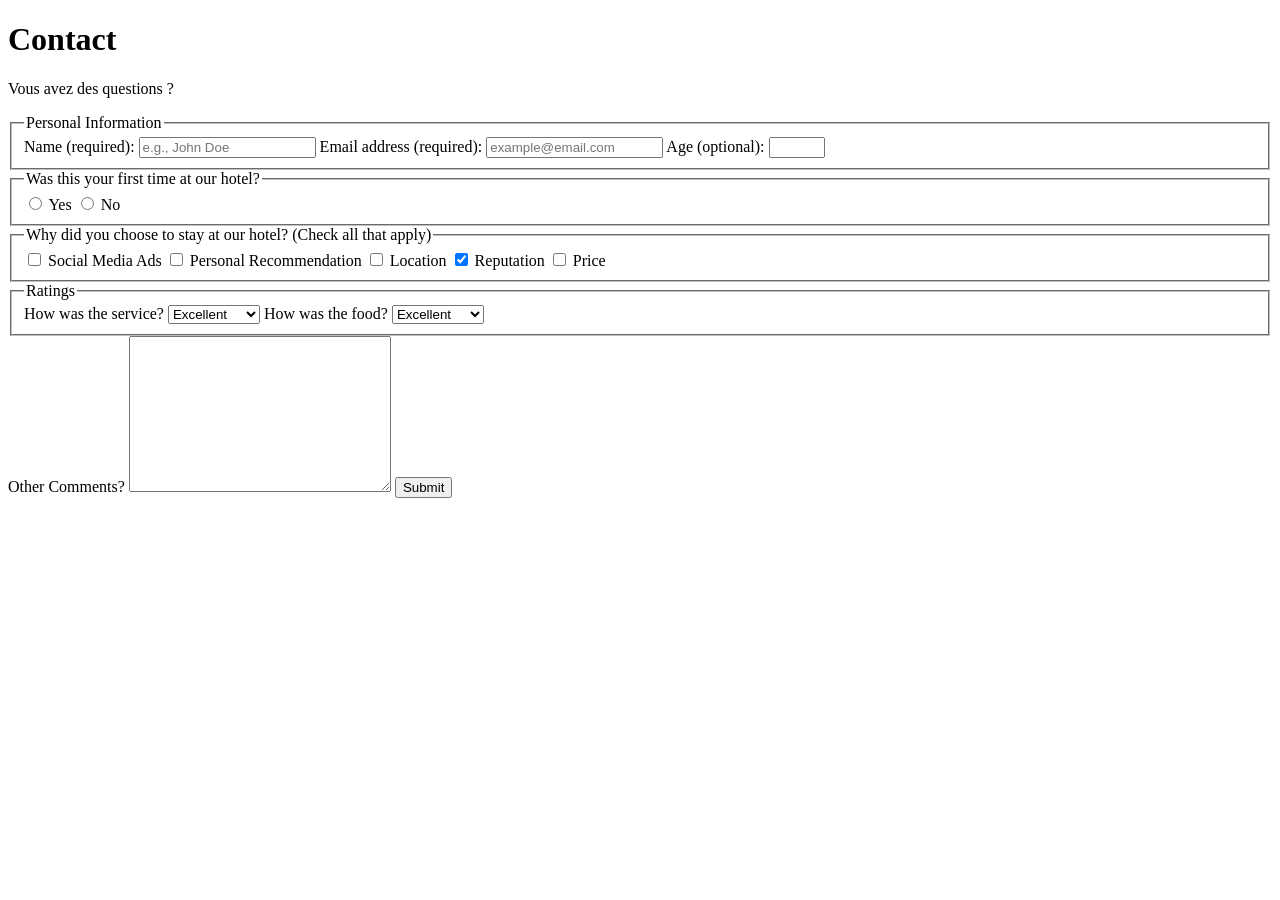
==== templates/index.html @ 032e2564 "commit fin de session" ====
<!DOCTYPE html>
<html lang="en">
  <head>
    <meta charset="UTF-8" />
    <title>Contact</title>
  </head>
  <body>
    <header>
      <h1>Contact</h1>
      <p>
        Vous avez des questions ? 
      </p>
    </header>
    <main>
      <form method="POST" action="https://hotel-feedback.freecodecamp.org">
        <fieldset>
          <legend>Personal Information</legend>
          <label for="full-name">Name (required):</label>
          <input type="text" id="full-name" name="name" placeholder="e.g., John Doe" required size="20">

          <label for="email">Email address (required):</label>
          <input
            placeholder="example@email.com"
            required
            id="email"
            type="email"
            name="email"
            size="20"
          />
          <label for="age">Age (optional):</label>
          <input type="number" name="age" id="age" min="3" max="100" />
        </fieldset>

        <fieldset>
          <legend>Was this your first time at our hotel?</legend>
          <input id="yes-option" type="radio" name="hotel-stay" />
          <label for="yes-option">Yes</label>
          <input id="no-option" type="radio" name="hotel-stay" />
          <label for="no-option">No</label>
        </fieldset>

        <fieldset>
          <legend>
            Why did you choose to stay at our hotel? (Check all that apply)
          </legend>

          <input type="checkbox" id="ads" name="choice" value="ads" />
          <label for="ads">Social Media Ads</label>

          <input
            type="checkbox"
            id="recommendation"
            name="choice"
            value="recommendation"
          />
          <label for="recommendation">Personal Recommendation</label>
          
          <input type="checkbox" id="location" name="choice" value="location" />
          <label for="location">Location</label>

          <input
            checked
            type="checkbox"
            id="reputation"
            name="choice"
            value="reputation"
          />
          <label for="reputation">Reputation</label>
          
          <input type="checkbox" id="price" name="choice" value="price" />
          <label for="price">Price</label>
        </fieldset>

        <fieldset>
          <legend>Ratings</legend>

          <label for="service">How was the service?</label>

          <select name="service" id="service">
            <option value="poor">Poor</option>
            <option value="satisfactory">Satisfactory</option>
            <option value="good">Good</option>
            <option value="very-good">Very Good</option>
            <option selected value="excellent">Excellent</option>
          </select>

          <label for="food">How was the food?</label>

          <select name="food" id="food">
            <option value="poor">Poor</option>
            <option value="satisfactory">Satisfactory</option>
            <option value="good">Good</option>
            <option value="very-good">Very Good</option>
            <option selected value="excellent">Excellent</option>
          </select>
        </fieldset>

        <label for="comments">Other Comments?</label>
        <textarea cols="30" rows="10" name="comments" id="comments"></textarea>

<button type="submit">Submit</button>        
      </form>
    </main>
  </body>
</html>
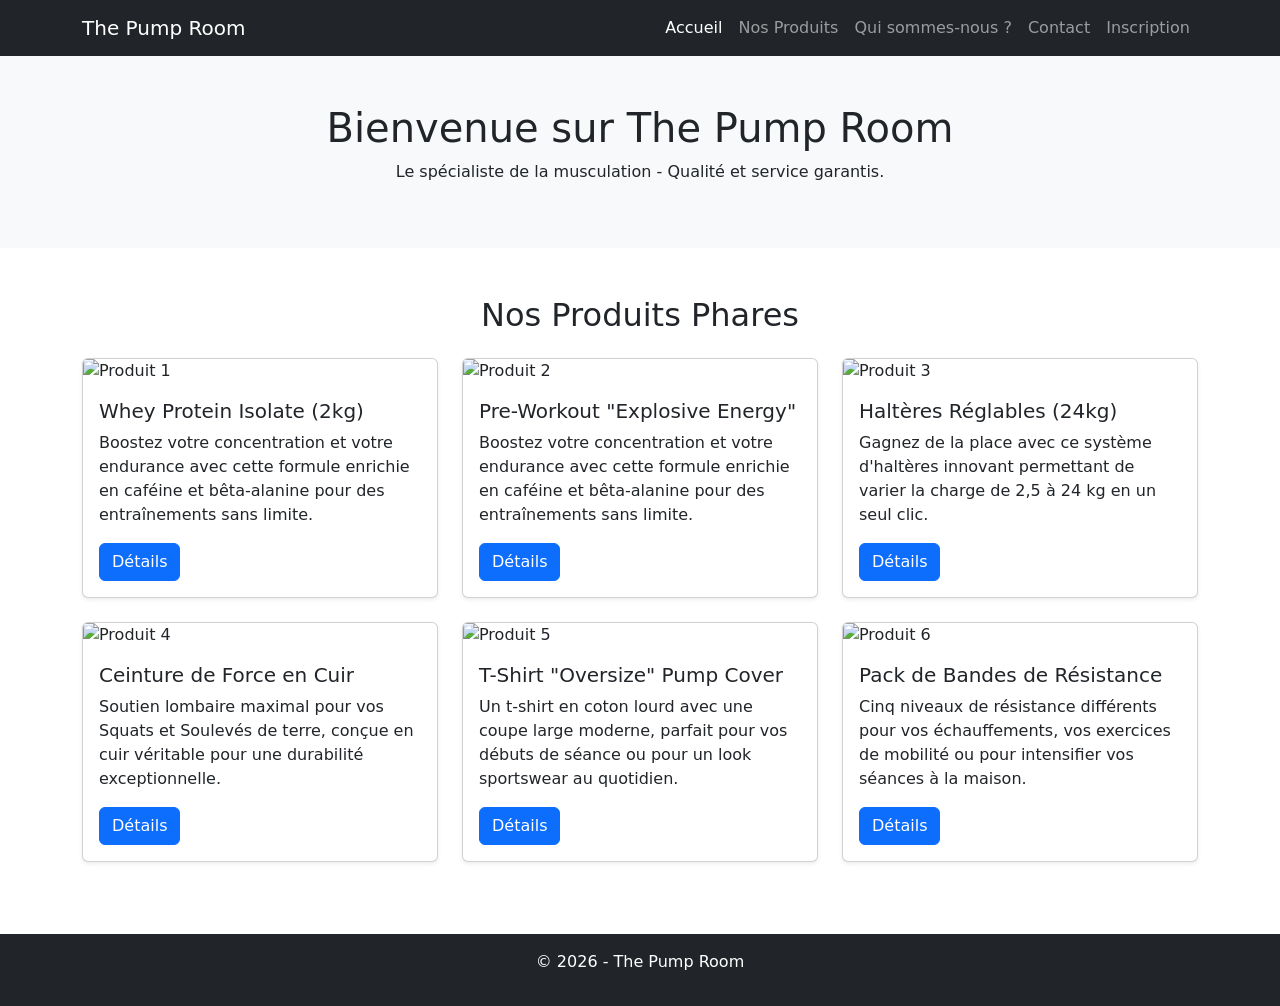
==== commit c0ab80e9: "ajout fichier contact.html" ====
--- a/templates/index.html
+++ b/templates/index.html
@@ -1,105 +1,108 @@
 <!DOCTYPE html>
-<html lang="en">
-  <head>
-    <meta charset="UTF-8" />
-    <title>Contact</title>
-  </head>
-  <body>
-    <header>
-      <h1>Contact</h1>
-      <p>
-        Vous avez des questions ? 
-      </p>
+<html lang="fr">
+<head>
+    <meta charset="UTF-8">
+    <meta name="viewport" content="width=device-width, initial-scale=1.0">
+    <title>The Pump Room - Accueil</title>
+    <link href="https://cdn.jsdelivr.net/npm/bootstrap@5.3.0/dist/css/bootstrap.min.css" rel="stylesheet">
+    <link rel="stylesheet" href="css/style.css">
+</head>
+<body>
+
+    <nav class="navbar navbar-expand-lg navbar-dark bg-dark">
+        <div class="container">
+            <a class="navbar-brand" href="index.html">The Pump Room</a>
+            <div class="navbar-nav">
+                <a class="nav-link active" href="index.html">Accueil</a> 
+                <a class="nav-link" href="articles.html">Nos Produits</a> 
+                <a class="nav-link" href="equipe.html">Qui sommes-nous ?</a> 
+                <a class="nav-link" href="contact.html">Contact</a>
+                <a class="nav-link" href="inscription.html">Inscription</a>
+            </div>
+        </div>
+    </nav>
+
+    <header class="bg-light p-5 text-center">
+        <h1>Bienvenue sur The Pump Room</h1>
+        <p>Le spécialiste de la musculation - Qualité et service garantis.</p>
     </header>
-    <main>
-      <form method="POST" action="https://hotel-feedback.freecodecamp.org">
-        <fieldset>
-          <legend>Personal Information</legend>
-          <label for="full-name">Name (required):</label>
-          <input type="text" id="full-name" name="name" placeholder="e.g., John Doe" required size="20">
 
-          <label for="email">Email address (required):</label>
-          <input
-            placeholder="example@email.com"
-            required
-            id="email"
-            type="email"
-            name="email"
-            size="20"
-          />
-          <label for="age">Age (optional):</label>
-          <input type="number" name="age" id="age" min="3" max="100" />
-        </fieldset>
+    <main class="container my-5">
+        <h2 class="text-center mb-4">Nos Produits Phares</h2>
+        <div class="row">
+            
+            <div class="col-md-4 mb-4">
+                <div class="card h-100 shadow-sm">
+                    <img src="" class="card-img-top" alt="Produit 1">
+                    <div class="card-body">
+                        <h5 class="card-title">Whey Protein Isolate (2kg)</h5>
+                        <p class="card-text">Boostez votre concentration et votre endurance avec cette formule enrichie en caféine et bêta-alanine pour des entraînements sans limite.</p>
+                        <a href="#" class="btn btn-primary">Détails</a>
+                    </div>
+                </div>
+            </div>
 
-        <fieldset>
-          <legend>Was this your first time at our hotel?</legend>
-          <input id="yes-option" type="radio" name="hotel-stay" />
-          <label for="yes-option">Yes</label>
-          <input id="no-option" type="radio" name="hotel-stay" />
-          <label for="no-option">No</label>
-        </fieldset>
+            <div class="col-md-4 mb-4">
+                <div class="card h-100 shadow-sm">
+                    <img src="" class="card-img-top" alt="Produit 2">
+                    <div class="card-body">
+                        <h5 class="card-title">Pre-Workout "Explosive Energy"</h5>
+                        <p class="card-text">Boostez votre concentration et votre endurance avec cette formule enrichie en caféine et bêta-alanine pour des entraînements sans limite.</p>
+                        <a href="#" class="btn btn-primary">Détails</a>
+                    </div>
+                </div>
+            </div>
 
-        <fieldset>
-          <legend>
-            Why did you choose to stay at our hotel? (Check all that apply)
-          </legend>
+            <div class="col-md-4 mb-4">
+                <div class="card h-100 shadow-sm">
+                    <img src="" class="card-img-top" alt="Produit 3">
+                    <div class="card-body">
+                        <h5 class="card-title">Haltères Réglables (24kg)</h5>
+                        <p class="card-text">Gagnez de la place avec ce système d'haltères innovant permettant de varier la charge de 2,5 à 24 kg en un seul clic.</p>
+                        <a href="#" class="btn btn-primary">Détails</a>
+                    </div>
+                </div>
+            </div>
 
-          <input type="checkbox" id="ads" name="choice" value="ads" />
-          <label for="ads">Social Media Ads</label>
+            <div class="col-md-4 mb-4">
+                <div class="card h-100 shadow-sm">
+                    <img src="" class="card-img-top" alt="Produit 4">
+                    <div class="card-body">
+                        <h5 class="card-title">Ceinture de Force en Cuir</h5>
+                        <p class="card-text">Soutien lombaire maximal pour vos Squats et Soulevés de terre, conçue en cuir véritable pour une durabilité exceptionnelle.</p>
+                        <a href="#" class="btn btn-primary">Détails</a>
+                    </div>
+                </div>
+            </div>
 
-          <input
-            type="checkbox"
-            id="recommendation"
-            name="choice"
-            value="recommendation"
-          />
-          <label for="recommendation">Personal Recommendation</label>
-          
-          <input type="checkbox" id="location" name="choice" value="location" />
-          <label for="location">Location</label>
+            <div class="col-md-4 mb-4">
+                <div class="card h-100 shadow-sm">
+                    <img src="" class="card-img-top" alt="Produit 5">
+                    <div class="card-body">
+                        <h5 class="card-title">T-Shirt "Oversize" Pump Cover</h5>
+                        <p class="card-text">Un t-shirt en coton lourd avec une coupe large moderne, parfait pour vos débuts de séance ou pour un look sportswear au quotidien.</p>
+                        <a href="#" class="btn btn-primary">Détails</a>
+                    </div>
+                </div>
+            </div>
 
-          <input
-            checked
-            type="checkbox"
-            id="reputation"
-            name="choice"
-            value="reputation"
-          />
-          <label for="reputation">Reputation</label>
-          
-          <input type="checkbox" id="price" name="choice" value="price" />
-          <label for="price">Price</label>
-        </fieldset>
+            <div class="col-md-4 mb-4">
+                <div class="card h-100 shadow-sm">
+                    <img src="" class="card-img-top" alt="Produit 6">
+                    <div class="card-body">
+                        <h5 class="card-title">Pack de Bandes de Résistance</h5>
+                        <p class="card-text">Cinq niveaux de résistance différents pour vos échauffements, vos exercices de mobilité ou pour intensifier vos séances à la maison.</p>
+                        <a href="#" class="btn btn-primary">Détails</a>
+                    </div>
+                </div>
+            </div>
 
-        <fieldset>
-          <legend>Ratings</legend>
+        </div>
+    </main>
 
-          <label for="service">How was the service?</label>
+    <footer class="bg-dark text-white text-center py-3">
+        <p>&copy; 2026 - The Pump Room</p>
+    </footer>
 
-          <select name="service" id="service">
-            <option value="poor">Poor</option>
-            <option value="satisfactory">Satisfactory</option>
-            <option value="good">Good</option>
-            <option value="very-good">Very Good</option>
-            <option selected value="excellent">Excellent</option>
-          </select>
-
-          <label for="food">How was the food?</label>
-
-          <select name="food" id="food">
-            <option value="poor">Poor</option>
-            <option value="satisfactory">Satisfactory</option>
-            <option value="good">Good</option>
-            <option value="very-good">Very Good</option>
-            <option selected value="excellent">Excellent</option>
-          </select>
-        </fieldset>
-
-        <label for="comments">Other Comments?</label>
-        <textarea cols="30" rows="10" name="comments" id="comments"></textarea>
-
-<button type="submit">Submit</button>        
-      </form>
-    </main>
-  </body>
+</body>
 </html>
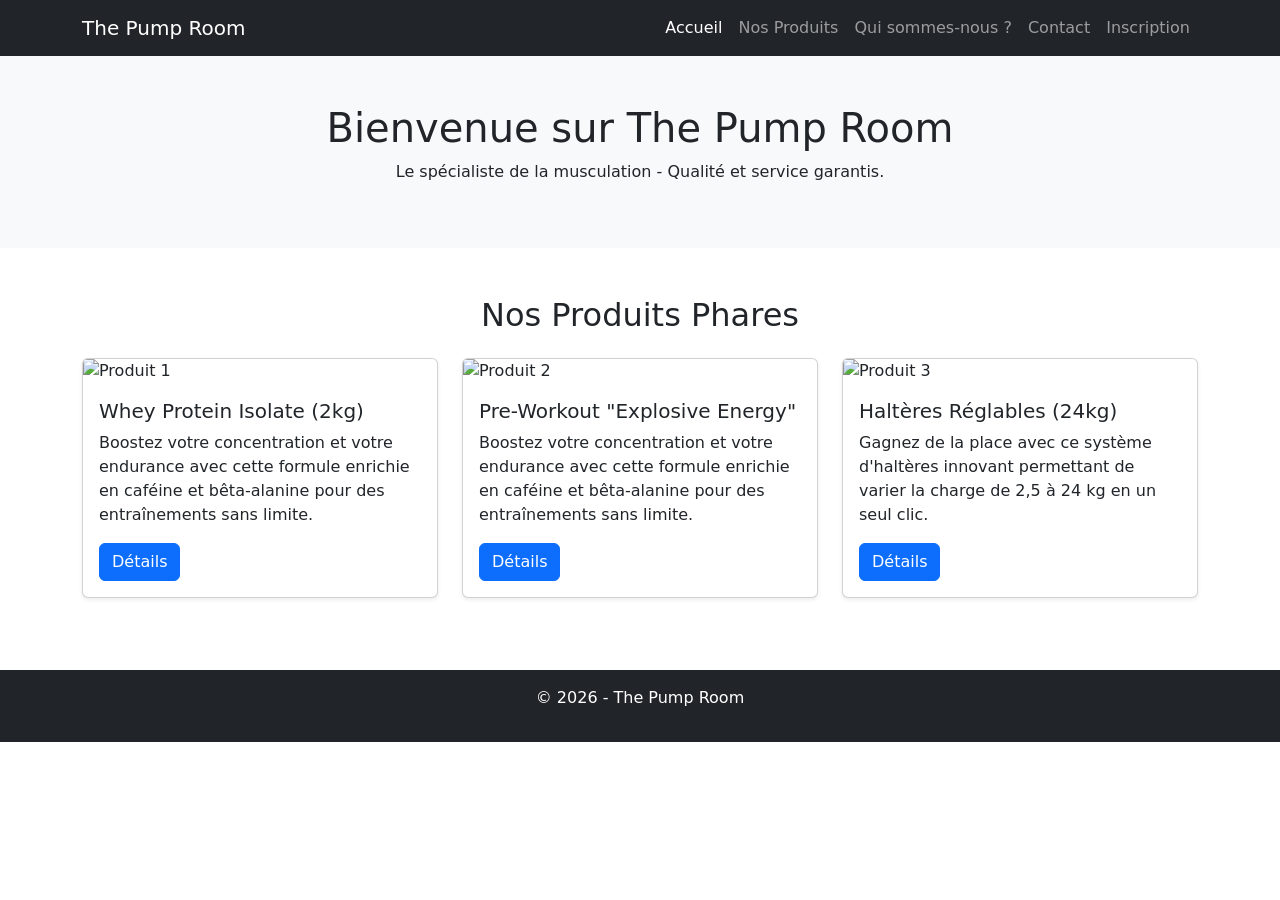
==== commit 12c889ee: "ajout dossier pour les images avec les images" ====
--- a/templates/index.html
+++ b/templates/index.html
@@ -33,7 +33,7 @@
             
             <div class="col-md-4 mb-4">
                 <div class="card h-100 shadow-sm">
-                    <img src="" class="card-img-top" alt="Produit 1">
+                    <img src="../" class="card-img-top" alt="Produit 1">
                     <div class="card-body">
                         <h5 class="card-title">Whey Protein Isolate (2kg)</h5>
                         <p class="card-text">Boostez votre concentration et votre endurance avec cette formule enrichie en caféine et bêta-alanine pour des entraînements sans limite.</p>
@@ -63,40 +63,6 @@
                     </div>
                 </div>
             </div>
-
-            <div class="col-md-4 mb-4">
-                <div class="card h-100 shadow-sm">
-                    <img src="" class="card-img-top" alt="Produit 4">
-                    <div class="card-body">
-                        <h5 class="card-title">Ceinture de Force en Cuir</h5>
-                        <p class="card-text">Soutien lombaire maximal pour vos Squats et Soulevés de terre, conçue en cuir véritable pour une durabilité exceptionnelle.</p>
-                        <a href="#" class="btn btn-primary">Détails</a>
-                    </div>
-                </div>
-            </div>
-
-            <div class="col-md-4 mb-4">
-                <div class="card h-100 shadow-sm">
-                    <img src="" class="card-img-top" alt="Produit 5">
-                    <div class="card-body">
-                        <h5 class="card-title">T-Shirt "Oversize" Pump Cover</h5>
-                        <p class="card-text">Un t-shirt en coton lourd avec une coupe large moderne, parfait pour vos débuts de séance ou pour un look sportswear au quotidien.</p>
-                        <a href="#" class="btn btn-primary">Détails</a>
-                    </div>
-                </div>
-            </div>
-
-            <div class="col-md-4 mb-4">
-                <div class="card h-100 shadow-sm">
-                    <img src="" class="card-img-top" alt="Produit 6">
-                    <div class="card-body">
-                        <h5 class="card-title">Pack de Bandes de Résistance</h5>
-                        <p class="card-text">Cinq niveaux de résistance différents pour vos échauffements, vos exercices de mobilité ou pour intensifier vos séances à la maison.</p>
-                        <a href="#" class="btn btn-primary">Détails</a>
-                    </div>
-                </div>
-            </div>
-
         </div>
     </main>
 
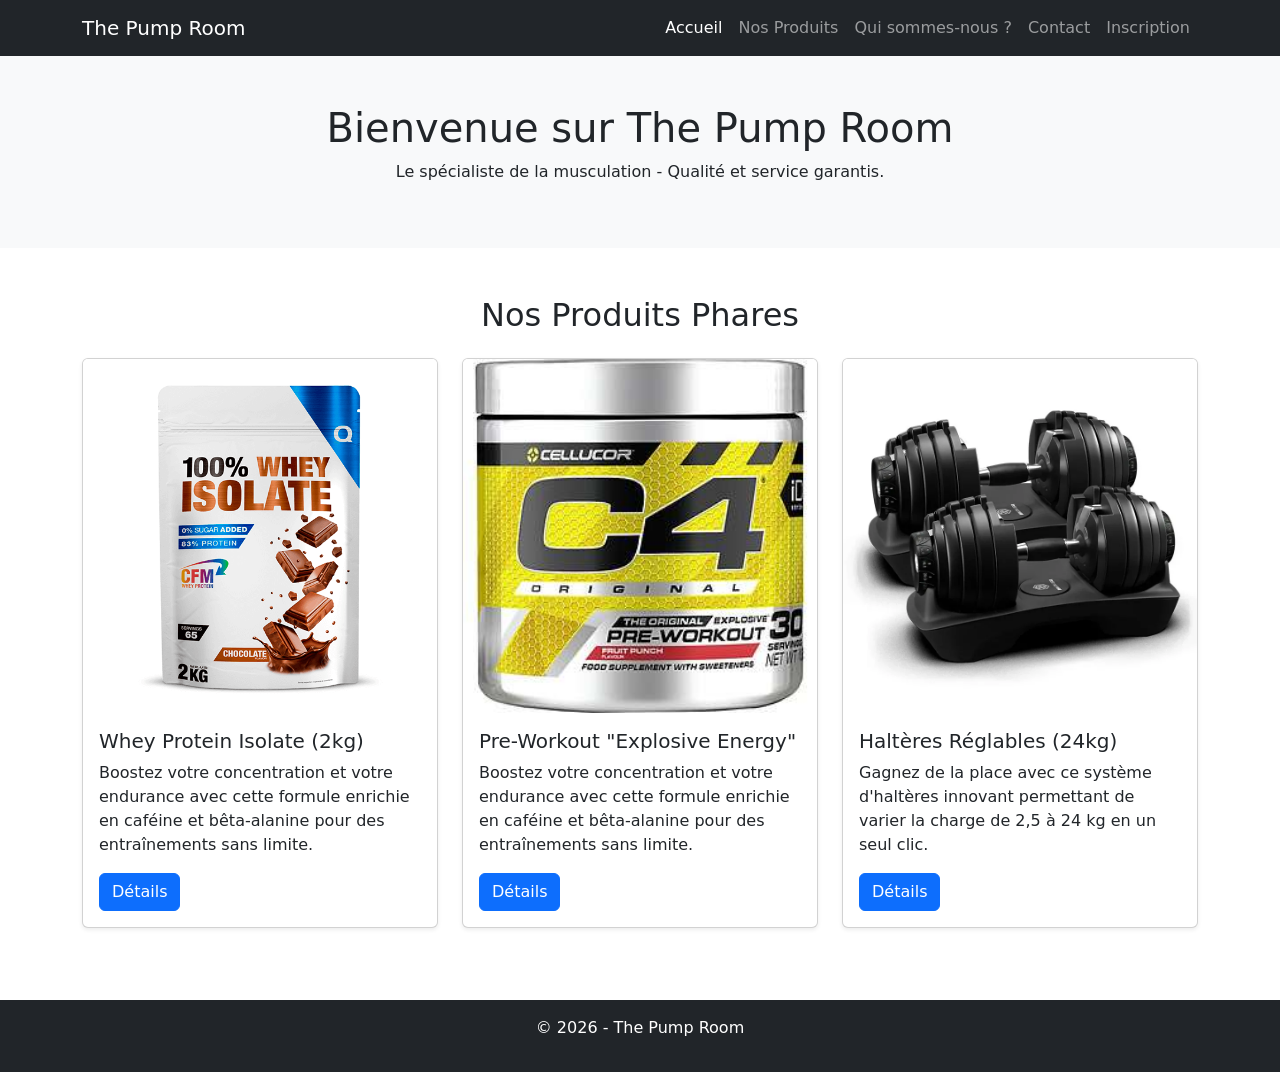
==== commit 4fb7eaf8: "ajout des images sur index + page articles complète" ====
--- a/templates/index.html
+++ b/templates/index.html
@@ -33,7 +33,7 @@
             
             <div class="col-md-4 mb-4">
                 <div class="card h-100 shadow-sm">
-                    <img src="../" class="card-img-top" alt="Produit 1">
+                    <img src="../src/prot.jpg" class="card-img-top" alt="Produit 1">
                     <div class="card-body">
                         <h5 class="card-title">Whey Protein Isolate (2kg)</h5>
                         <p class="card-text">Boostez votre concentration et votre endurance avec cette formule enrichie en caféine et bêta-alanine pour des entraînements sans limite.</p>
@@ -44,7 +44,7 @@
 
             <div class="col-md-4 mb-4">
                 <div class="card h-100 shadow-sm">
-                    <img src="" class="card-img-top" alt="Produit 2">
+                    <img src="../src/preworkout.jpg" class="card-img-top" alt="Produit 2">
                     <div class="card-body">
                         <h5 class="card-title">Pre-Workout "Explosive Energy"</h5>
                         <p class="card-text">Boostez votre concentration et votre endurance avec cette formule enrichie en caféine et bêta-alanine pour des entraînements sans limite.</p>
@@ -55,7 +55,7 @@
 
             <div class="col-md-4 mb-4">
                 <div class="card h-100 shadow-sm">
-                    <img src="" class="card-img-top" alt="Produit 3">
+                    <img src="../src/halteres.webp" class="card-img-top" alt="Produit 3">
                     <div class="card-body">
                         <h5 class="card-title">Haltères Réglables (24kg)</h5>
                         <p class="card-text">Gagnez de la place avec ce système d'haltères innovant permettant de varier la charge de 2,5 à 24 kg en un seul clic.</p>
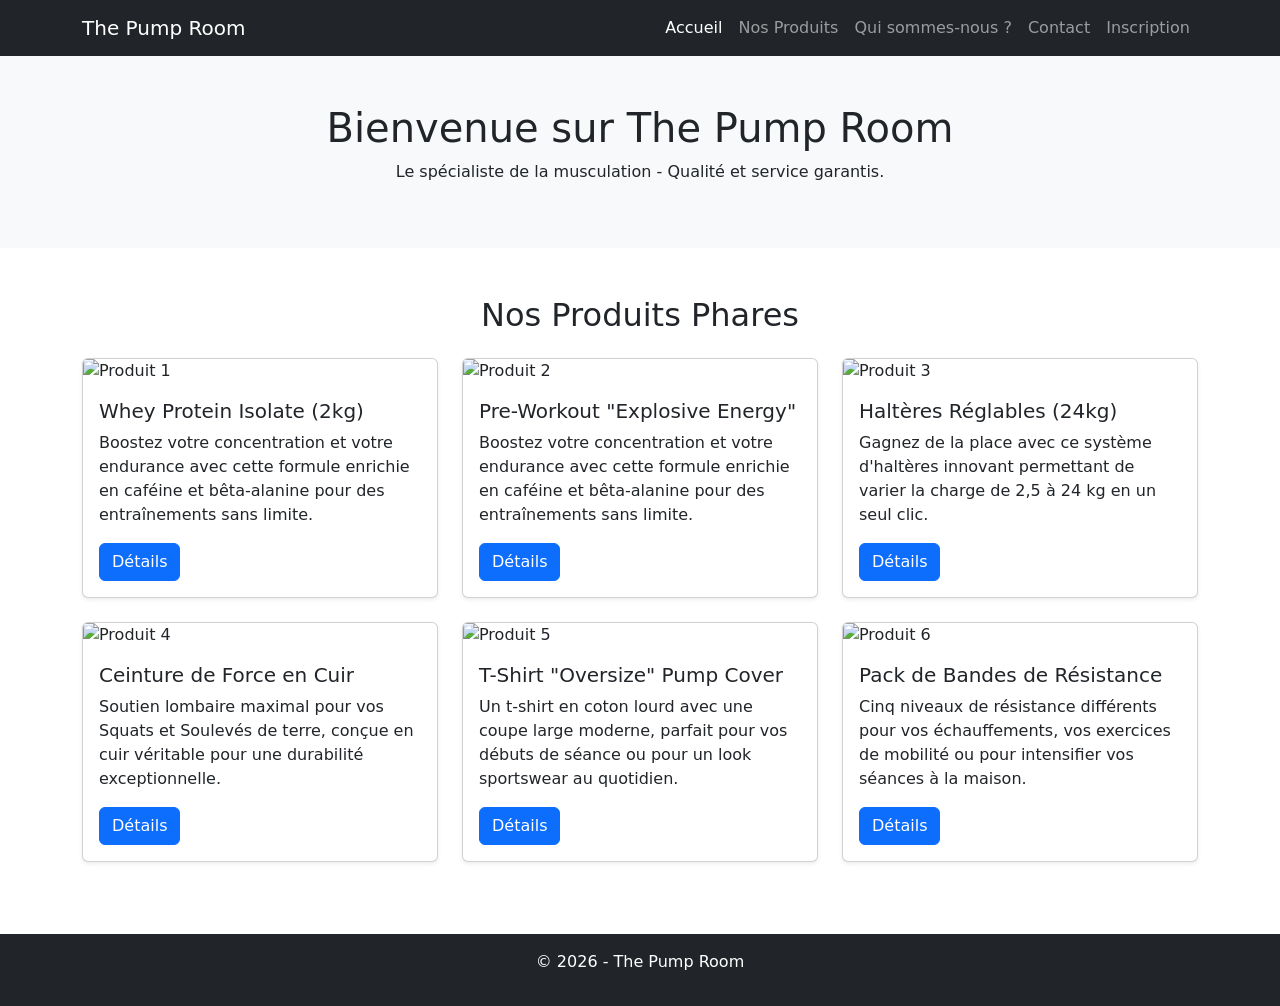
==== commit 1b3a88ab: "almost done" ====
--- a/templates/index.html
+++ b/templates/index.html
@@ -33,7 +33,7 @@
             
             <div class="col-md-4 mb-4">
                 <div class="card h-100 shadow-sm">
-                    <img src="../src/prot.jpg" class="card-img-top" alt="Produit 1">
+                    <img src="" class="card-img-top" alt="Produit 1">
                     <div class="card-body">
                         <h5 class="card-title">Whey Protein Isolate (2kg)</h5>
                         <p class="card-text">Boostez votre concentration et votre endurance avec cette formule enrichie en caféine et bêta-alanine pour des entraînements sans limite.</p>
@@ -44,7 +44,7 @@
 
             <div class="col-md-4 mb-4">
                 <div class="card h-100 shadow-sm">
-                    <img src="../src/preworkout.jpg" class="card-img-top" alt="Produit 2">
+                    <img src="" class="card-img-top" alt="Produit 2">
                     <div class="card-body">
                         <h5 class="card-title">Pre-Workout "Explosive Energy"</h5>
                         <p class="card-text">Boostez votre concentration et votre endurance avec cette formule enrichie en caféine et bêta-alanine pour des entraînements sans limite.</p>
@@ -55,7 +55,7 @@
 
             <div class="col-md-4 mb-4">
                 <div class="card h-100 shadow-sm">
-                    <img src="../src/halteres.webp" class="card-img-top" alt="Produit 3">
+                    <img src="" class="card-img-top" alt="Produit 3">
                     <div class="card-body">
                         <h5 class="card-title">Haltères Réglables (24kg)</h5>
                         <p class="card-text">Gagnez de la place avec ce système d'haltères innovant permettant de varier la charge de 2,5 à 24 kg en un seul clic.</p>
@@ -63,6 +63,40 @@
                     </div>
                 </div>
             </div>
+
+            <div class="col-md-4 mb-4">
+                <div class="card h-100 shadow-sm">
+                    <img src="" class="card-img-top" alt="Produit 4">
+                    <div class="card-body">
+                        <h5 class="card-title">Ceinture de Force en Cuir</h5>
+                        <p class="card-text">Soutien lombaire maximal pour vos Squats et Soulevés de terre, conçue en cuir véritable pour une durabilité exceptionnelle.</p>
+                        <a href="#" class="btn btn-primary">Détails</a>
+                    </div>
+                </div>
+            </div>
+
+            <div class="col-md-4 mb-4">
+                <div class="card h-100 shadow-sm">
+                    <img src="" class="card-img-top" alt="Produit 5">
+                    <div class="card-body">
+                        <h5 class="card-title">T-Shirt "Oversize" Pump Cover</h5>
+                        <p class="card-text">Un t-shirt en coton lourd avec une coupe large moderne, parfait pour vos débuts de séance ou pour un look sportswear au quotidien.</p>
+                        <a href="#" class="btn btn-primary">Détails</a>
+                    </div>
+                </div>
+            </div>
+
+            <div class="col-md-4 mb-4">
+                <div class="card h-100 shadow-sm">
+                    <img src="" class="card-img-top" alt="Produit 6">
+                    <div class="card-body">
+                        <h5 class="card-title">Pack de Bandes de Résistance</h5>
+                        <p class="card-text">Cinq niveaux de résistance différents pour vos échauffements, vos exercices de mobilité ou pour intensifier vos séances à la maison.</p>
+                        <a href="#" class="btn btn-primary">Détails</a>
+                    </div>
+                </div>
+            </div>
+
         </div>
     </main>
 
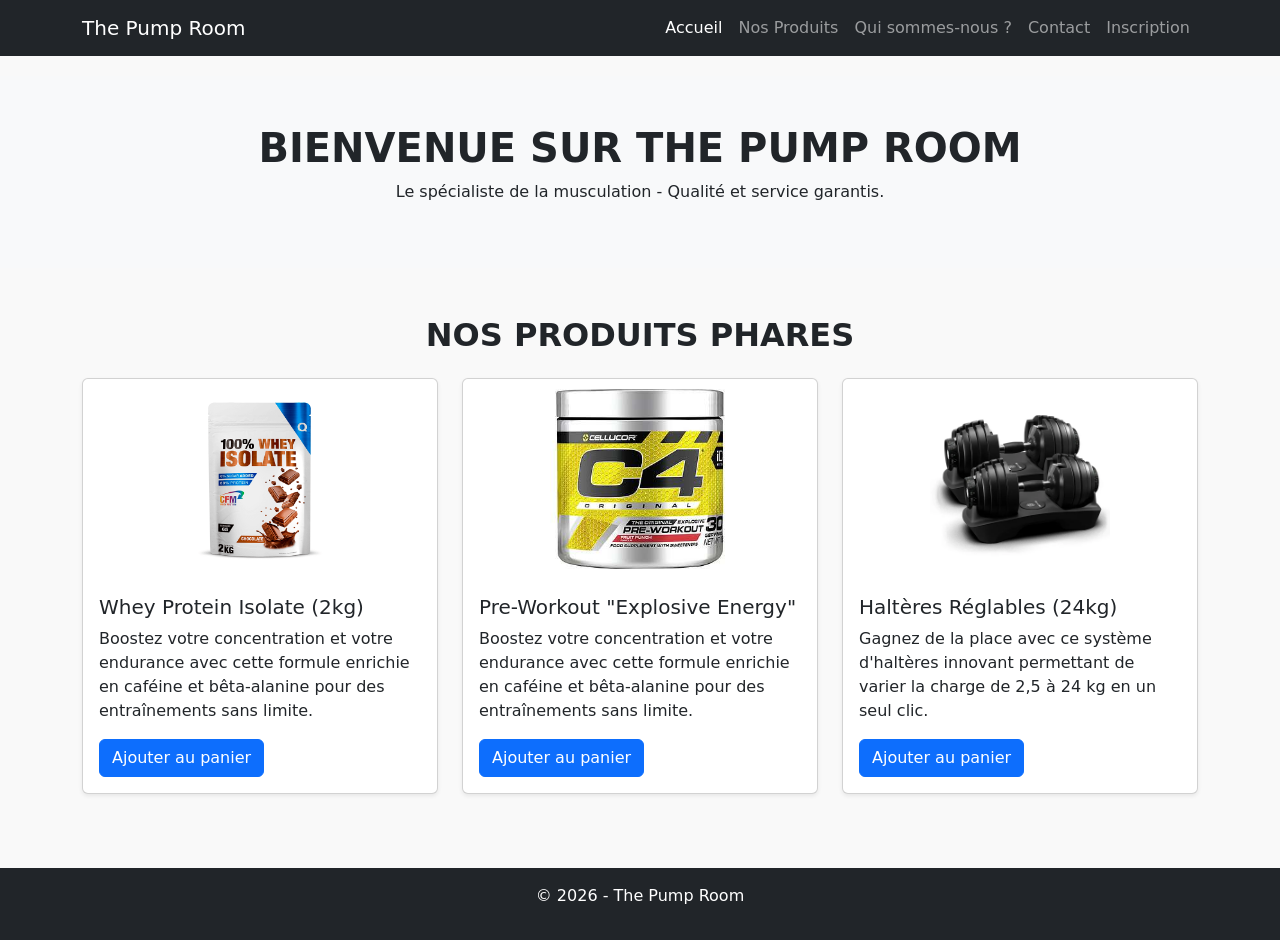
==== commit cf55639d: "modification du fichier index.html" ====
--- a/templates/index.html
+++ b/templates/index.html
@@ -5,7 +5,7 @@
     <meta name="viewport" content="width=device-width, initial-scale=1.0">
     <title>The Pump Room - Accueil</title>
     <link href="https://cdn.jsdelivr.net/npm/bootstrap@5.3.0/dist/css/bootstrap.min.css" rel="stylesheet">
-    <link rel="stylesheet" href="css/style.css">
+    <link rel="stylesheet" href="../css/style.css">
 </head>
 <body>
 
@@ -33,76 +33,42 @@
             
             <div class="col-md-4 mb-4">
                 <div class="card h-100 shadow-sm">
-                    <img src="" class="card-img-top" alt="Produit 1">
+                    <img src="../src/prot.jpg" class="card-img-top" alt="Produit 1">
                     <div class="card-body">
                         <h5 class="card-title">Whey Protein Isolate (2kg)</h5>
                         <p class="card-text">Boostez votre concentration et votre endurance avec cette formule enrichie en caféine et bêta-alanine pour des entraînements sans limite.</p>
-                        <a href="#" class="btn btn-primary">Détails</a>
+                        <a href="#" class="btn btn-primary">Ajouter au panier</a>
                     </div>
                 </div>
             </div>
 
             <div class="col-md-4 mb-4">
                 <div class="card h-100 shadow-sm">
-                    <img src="" class="card-img-top" alt="Produit 2">
+                    <img src="../src/preworkout.jpg" class="card-img-top" alt="Produit 2">
                     <div class="card-body">
                         <h5 class="card-title">Pre-Workout "Explosive Energy"</h5>
                         <p class="card-text">Boostez votre concentration et votre endurance avec cette formule enrichie en caféine et bêta-alanine pour des entraînements sans limite.</p>
-                        <a href="#" class="btn btn-primary">Détails</a>
+                        <a href="#" class="btn btn-primary">Ajouter au panier</a>
                     </div>
                 </div>
             </div>
 
             <div class="col-md-4 mb-4">
                 <div class="card h-100 shadow-sm">
-                    <img src="" class="card-img-top" alt="Produit 3">
+                    <img src="../src/halteres.webp" class="card-img-top" alt="Produit 3">
                     <div class="card-body">
                         <h5 class="card-title">Haltères Réglables (24kg)</h5>
                         <p class="card-text">Gagnez de la place avec ce système d'haltères innovant permettant de varier la charge de 2,5 à 24 kg en un seul clic.</p>
-                        <a href="#" class="btn btn-primary">Détails</a>
+                        <a href="#" class="btn btn-primary">Ajouter au panier</a>
                     </div>
                 </div>
             </div>
-
-            <div class="col-md-4 mb-4">
-                <div class="card h-100 shadow-sm">
-                    <img src="" class="card-img-top" alt="Produit 4">
-                    <div class="card-body">
-                        <h5 class="card-title">Ceinture de Force en Cuir</h5>
-                        <p class="card-text">Soutien lombaire maximal pour vos Squats et Soulevés de terre, conçue en cuir véritable pour une durabilité exceptionnelle.</p>
-                        <a href="#" class="btn btn-primary">Détails</a>
-                    </div>
-                </div>
-            </div>
-
-            <div class="col-md-4 mb-4">
-                <div class="card h-100 shadow-sm">
-                    <img src="" class="card-img-top" alt="Produit 5">
-                    <div class="card-body">
-                        <h5 class="card-title">T-Shirt "Oversize" Pump Cover</h5>
-                        <p class="card-text">Un t-shirt en coton lourd avec une coupe large moderne, parfait pour vos débuts de séance ou pour un look sportswear au quotidien.</p>
-                        <a href="#" class="btn btn-primary">Détails</a>
-                    </div>
-                </div>
-            </div>
-
-            <div class="col-md-4 mb-4">
-                <div class="card h-100 shadow-sm">
-                    <img src="" class="card-img-top" alt="Produit 6">
-                    <div class="card-body">
-                        <h5 class="card-title">Pack de Bandes de Résistance</h5>
-                        <p class="card-text">Cinq niveaux de résistance différents pour vos échauffements, vos exercices de mobilité ou pour intensifier vos séances à la maison.</p>
-                        <a href="#" class="btn btn-primary">Détails</a>
-                    </div>
-                </div>
-            </div>
-
         </div>
     </main>
 
-    <footer class="bg-dark text-white text-center py-3">
+    <footer class="bg-dark text-white text-center py-3 pied-de-page">
         <p>&copy; 2026 - The Pump Room</p>
     </footer>
-
+    <script src="https://cdn.jsdelivr.net/npm/bootstrap@5.3.0/dist/js/bootstrap.bundle.min.js"></script>
 </body>
 </html>
--- a/css/style.css
+++ b/css/style.css
@@ -0,0 +1,24 @@
+body {
+    background-color: #f9f9f9;
+}
+
+h1, h2, h3 {
+    font-weight: bold;
+    text-transform: uppercase;
+}
+
+.navbar {
+    margin-bottom: 20px;
+}
+
+footer {
+    margin-top: 50px;
+    background-color: #212529;
+    color: white;
+}
+
+.card-img-top {
+    height: 200px;
+    object-fit: contain;
+    padding: 10px;
+}
